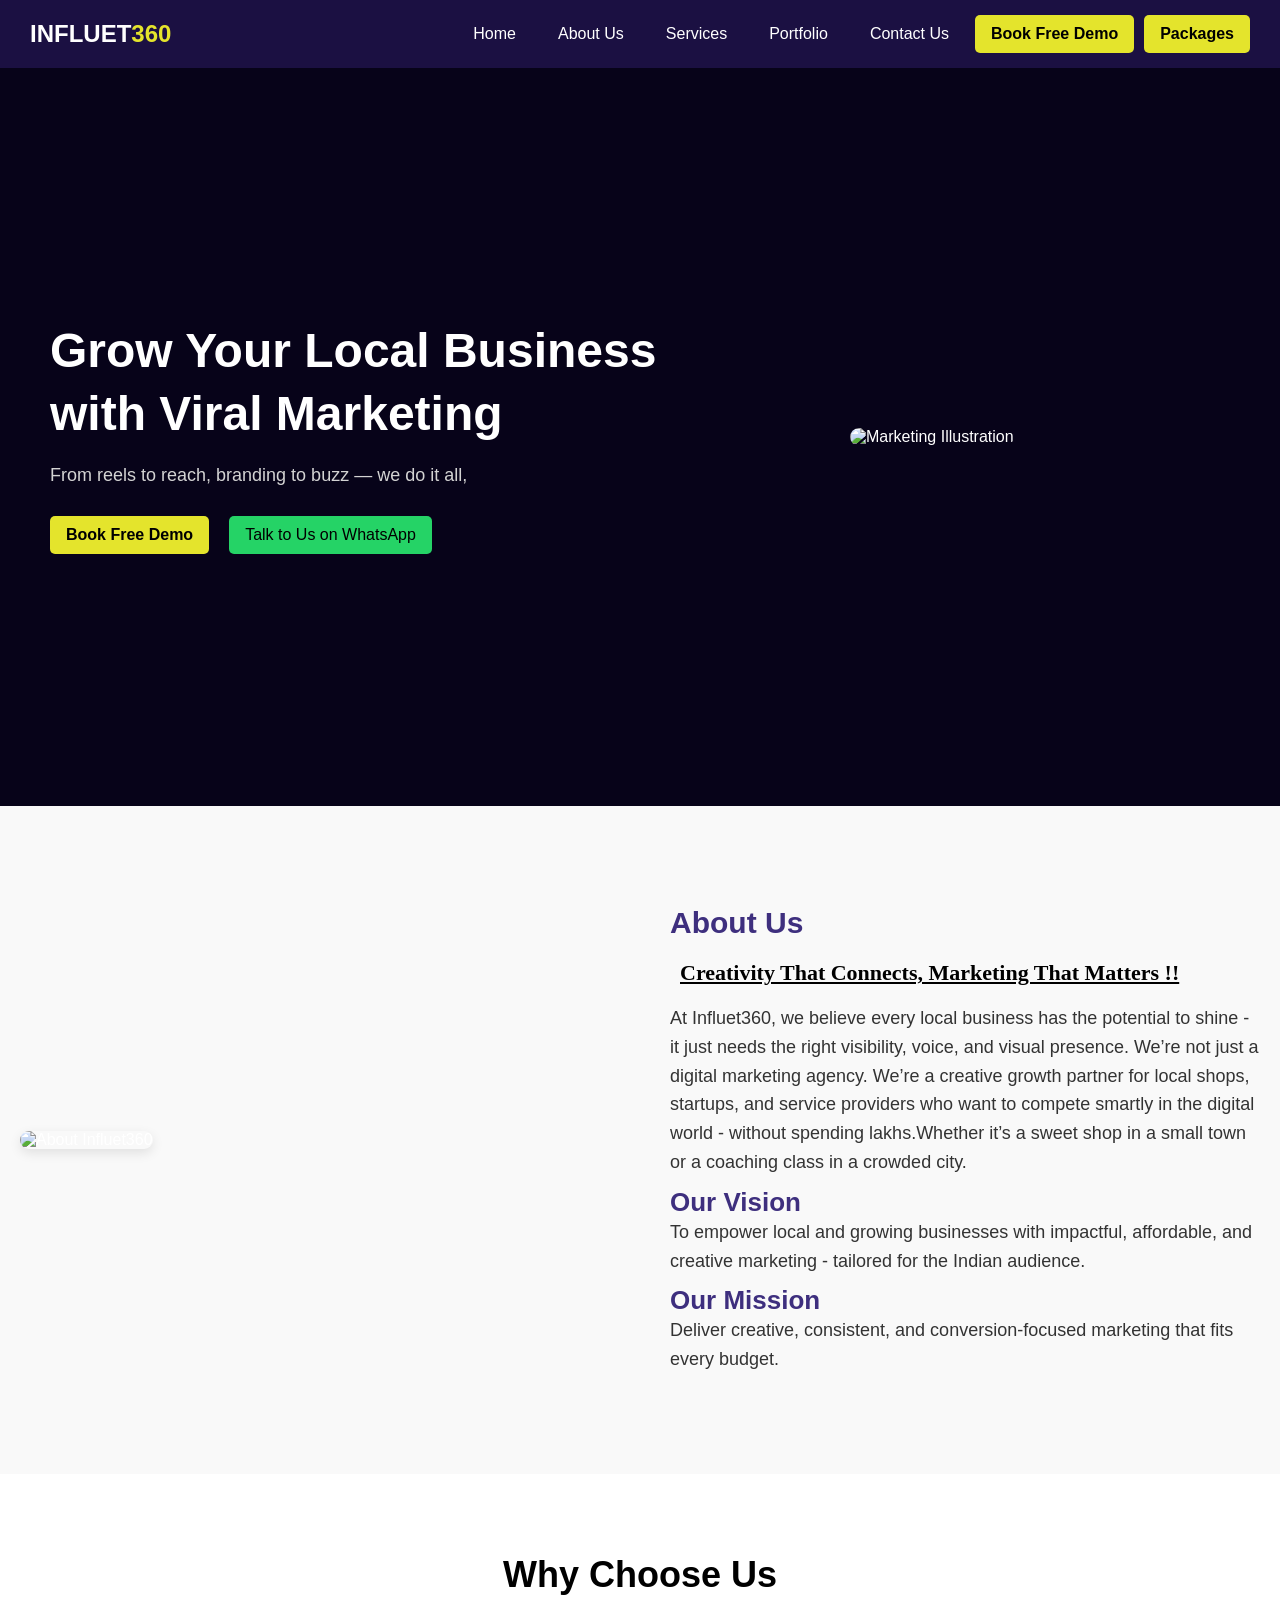
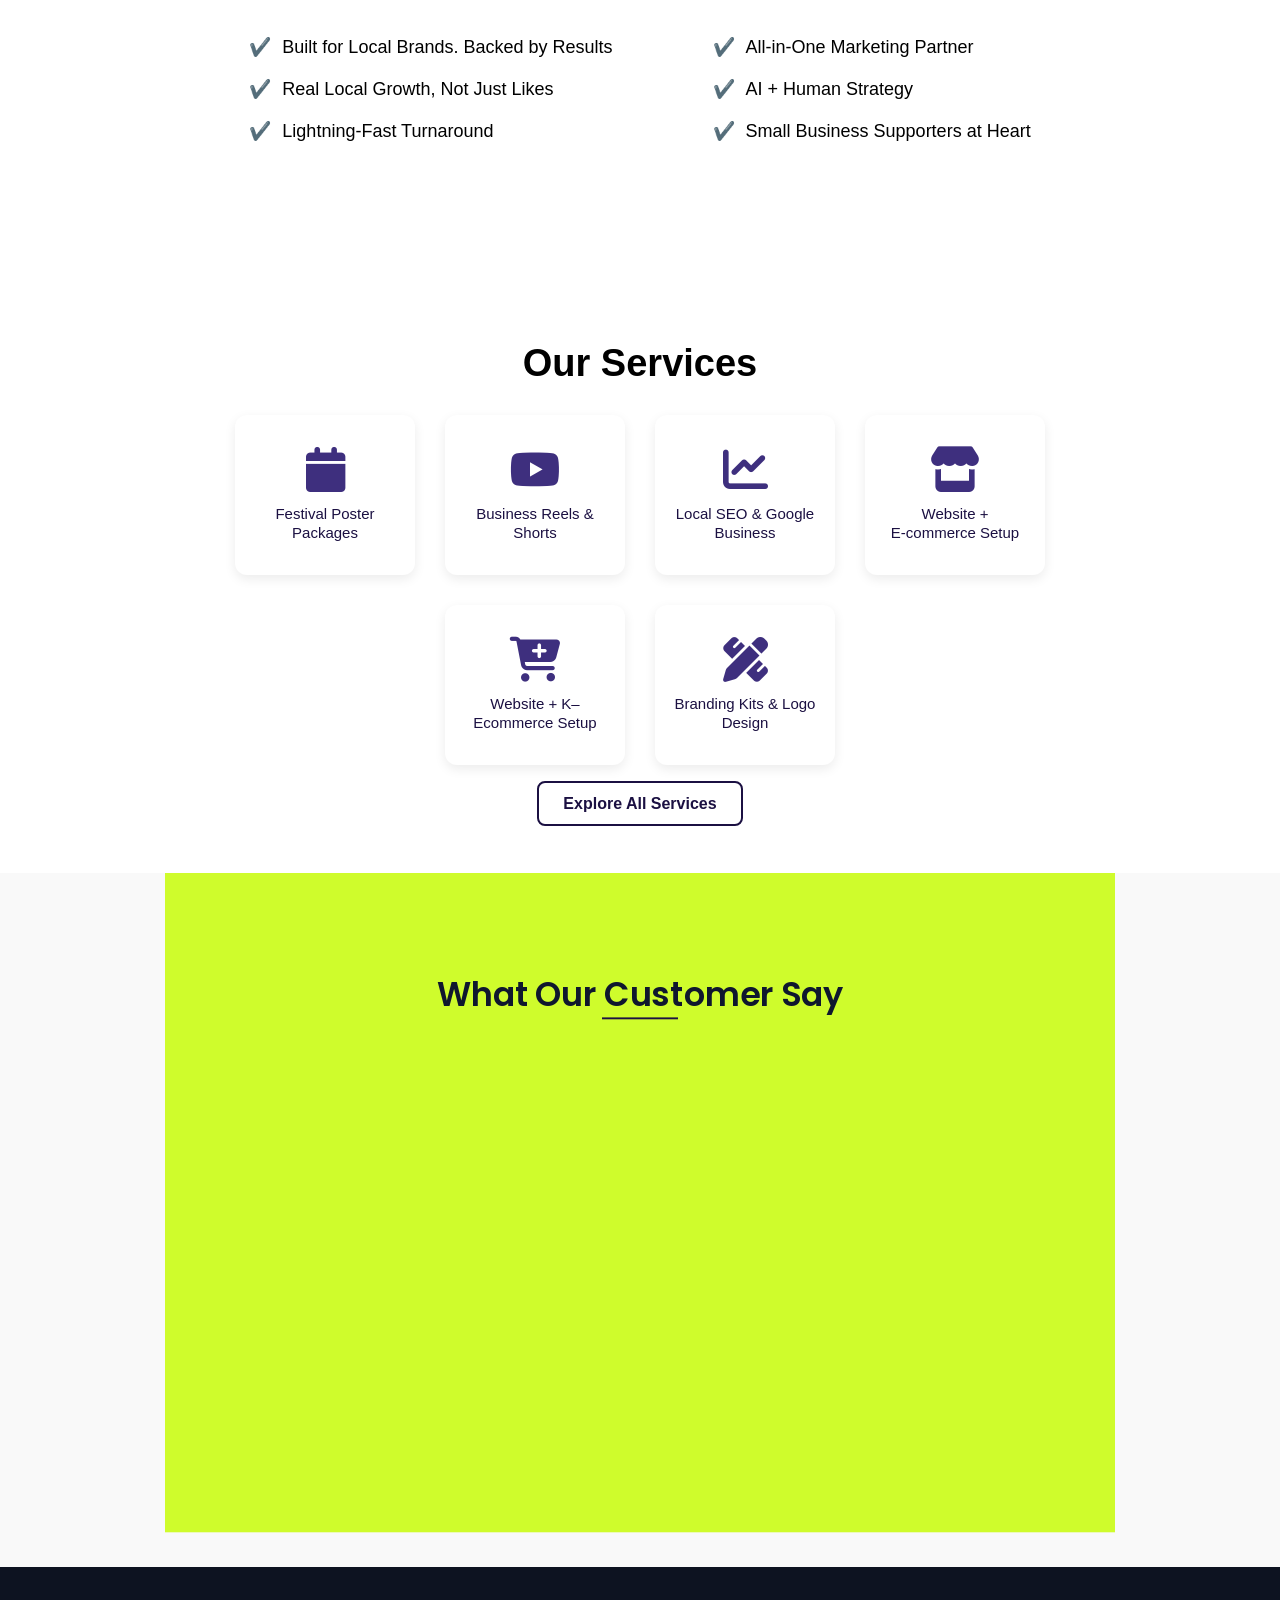
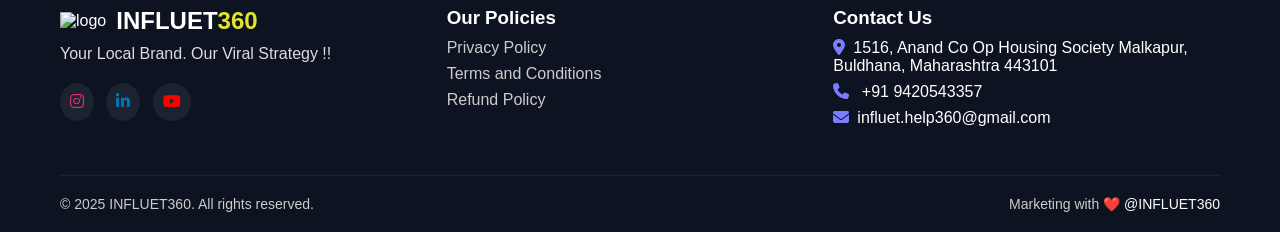
==== index10.html @ 8a913eda "Add HTML and CSS files" ====
<!-- Final One -->

<!DOCTYPE html>
<html lang="en">
<head>
  <meta charset="UTF-8" />
  <meta name="viewport" content="width=device-width, initial-scale=1.0" />
  <title>INFLUET360</title>
  <link href="https://cdn.jsdelivr.net/npm/remixicon@3.5.0/fonts/remixicon.css" rel="stylesheet">
  <link rel="stylesheet" href="style10.css" />
  <link rel="stylesheet" href="https://cdnjs.cloudflare.com/ajax/libs/font-awesome/6.4.0/css/all.min.css">

</head>
<header>
</header>
<body>
  <nav class="navbar">
    <div class="brand">
      <span class="influet">INFLUET</span><span class="three-sixty">360</span>
    </div>
    <div class="nav-links">
      <a href="#" class="btn white-btn">Home</a>
      <a href="#about" class="btn white-btn">About Us</a>
      <a href="#services" class="btn white-btn">Services</a>
      <a href="#portfolio" class="btn white-btn">Portfolio</a>
      <a href="#contact" class="btn white-btn">Contact Us</a>
      <a href="#" class="btn yellow-btn open-popup">Book Free Demo</a>

          <!-- Code for Get Demo Button -->

        <div class="overlay" id="popup">
            <div class="form-container">
            <span class="close-btn" id="closePopup">&times;</span>
            <h2>Get Free Demo</h2>
            <form>
                <input type="text" placeholder="Name" required />
                <input type="text" placeholder="Phone no" required />
                <input type="email" placeholder="Email" required />
                
                <button type="button" class="otp-btn">Send OTP</button>

                <div class="otp-row">
                    <input type="text" placeholder="Enter OTP" required />
                    <button type="button" class="verify-btn">Verify</button>
                </div>
                <button type="submit" class="submit-btn">Submit</button>
            </form>
            </div>
        </div>

      <a href="#" class="btn yellow-btn">Packages</a>
    </div>
  </nav>
  <section id="home" class="hero-section">
  <div class="hero-container">
    <div class="hero-content">
      <h1>Grow Your Local Business<br />with Viral Marketing</h1>
      <p>From reels to reach, branding to buzz — we do it all,</p>
      <div class="hero-buttons">
        <a href="#" class="btn yellow-btn open-popup">Book Free Demo</a>
        <a href="https://wa.me/919420543357?text=Hi%20Team%2C%20I%20am%20interested%20in%20a%20free%20demo" 
          class="btn outline-btn" 
          target="_blank">
          Talk to Us on WhatsApp
        </a>
      </div>
    </div>
    <div class="hero-image">
      <img src="Background2.jpeg" alt="Marketing Illustration" />
    </div>
  </div>
</section>


<section id="about" class="about-us">
  <div class="about-container">
    <div class="about-image">
      <img src="BGIMG.jpeg" alt="About Influet360" />
    </div>
    <div class="about-text">
      <h2>About Us</h2>
      <p1>
        Creativity That Connects, Marketing That Matters !!
      </p1>
      <br>
      <br>
      <p> 
          At Influet360, we believe every local business has the potential to shine - it just needs the right 
          visibility, voice, and visual presence. 
          We’re not just a digital marketing agency. We’re a creative growth partner for local shops, startups, 
          and service providers who want to compete smartly in the digital world - without spending lakhs.Whether it’s a sweet shop in a small town or a coaching class in a crowded city. 
      </p>
      <div class="vision-mission">
        <div class="vision">
          <h3>Our Vision</h3>
          <p>
            To empower local and growing businesses with impactful, affordable, and creative marketing - 
tailored for the Indian audience.
          </p>
        </div>
        <div class="mission">
          <h3>Our Mission</h3>
          <p>
            Deliver creative, consistent, and conversion-focused marketing that fits every budget.
          </p>
        </div>
      </div>
    </div>
  </div>
</section>


<section class="why-choose-us">
  <h2>Why Choose Us</h2>
  <div class="reasons">
    <ul>
      <li> Built for Local Brands. Backed by Results</li>
      <li> Real Local Growth, Not Just Likes</li>
      <li> Lightning-Fast Turnaround</li>
    </ul>
    <ul>
      <li> All-in-One Marketing Partner</li>
      <li> AI + Human Strategy</li>
      <li> Small Business Supporters at Heart</li>
    </ul>
  </div>
</section>


<section id="services" class="services-section">
  <h2>Our Services</h2>
  <div class="services-grid">
    <div class="service-card">
      <i class="fa-solid fa-calendar" style="font-size: 45px; color: #3E2F7E" ></i>
      <p>Festival Poster Packages</p>
    </div>
    <div class="service-card">
      <i class="fa-brands fa-youtube" style="font-size: 45px; color: #3E2F7E" ></i>
      <p>Business Reels & Shorts</p>
    </div>
    <div class="service-card">
      <i class="fa-solid fa-chart-line" style="font-size: 45px; color: #3E2F7E" ></i>
      <p>Local SEO & Google Business</p>
    </div>
    <div class="service-card">
      <i class="fa-solid fa-store" style="font-size: 45px; color: #3E2F7E" ></i>
      <p>Website +<br/>E-commerce Setup</p>
    </div>
    <div class="service-card">
      <i class="fa-solid fa-cart-plus" style="font-size: 45px; color: #3E2F7E" ></i>
      <p>Website + K–<br/>Ecommerce Setup</p>
    </div>
    <div class="service-card">
      <i class="fa-solid fa-pen-ruler" style="font-size: 45px; color: #3E2F7E" ></i>
      <p>Branding Kits & Logo Design</p>
    </div>
  </div>
  <div class="explore-btn-container">
    <a href="#" class="explore-btn">Explore All Services</a>
  </div>
</section>

<section id="portfolio" class="section_container">
  <h1>What Our Customer Say</h1>
  <div class="section_grid">

    <div class="section_card">
        <span><i class="ri-double-quotes-l"></i></span>
        <h4>LOVING</h4>
        <p>
          They understood our brand and created a stunning website design.
          Professional, responsive, and on-time delivery. Highly recommended
        </p>
        <img src="image.jpeg" alt="user">
        <h5>ABC</h5>
        <h6>MD</h6>

    </div>
    <div class="section_card">
        <span><i class="ri-double-quotes-l"></i></span>
        <h4>EXCELLENT</h4>
        <p>
          They understood our brand and created a stunning website design.
          Professional, responsive, and on-time delivery. Highly recommended
        </p>
        <img src="image.jpeg" alt="user">
        <h5>XYZ</h5>
        <h6>CEO</h6>
    </div>
    <div class="section_card">
        <span><i class="ri-double-quotes-l"></i></span>
        <h4>GOOD</h4>
        <p>
          They understood our brand and created a stunning website design.
          Professional, responsive, and on-time delivery. Highly recommended
        </p>
        <img src="image.jpeg" alt="user">
        <h5>MNO</h5>
        <h6>DEVELOPER</h6>
    </div>
  </div>
</section>

        <!-- <script>
            const closeBtn = document.getElementById("closePopup");
            const popup = document.getElementById("popup");

            closeBtn.addEventListener("click", () => {
                popup.style.display = "none";
            });
        </script> -->

          <script>
              const popup = document.getElementById("popup");
              const closeBtn = document.getElementById("closePopup");
              const openButtons = document.querySelectorAll(".open-popup");

              openButtons.forEach(button => {
                button.addEventListener("click", function(e) {
                  e.preventDefault();
                  popup.style.display = "flex";
                });
              });

              closeBtn.addEventListener("click", function() {
                popup.style.display = "none";
              });
          </script>

</body>

  <footer id="contact" class="footer">
    <div class="footer-top">
      <div class="footer-column">
        <div class="footer-logo">
          <img src="https://img.icons8.com/external-flat-icons-inmotus-design/67/000000/external-graduation-cap-education-flat-icons-inmotus-design.png" alt="logo">
          <h2><span class="influet">INFLUET</span><span class="three-sixty">360</span></h2>
        </div>
        <p class="footer-description">Your Local Brand. Our Viral Strategy !!</p>
        <div class="footer-social">
          <a href="#"><i class="fab fa-instagram" style="color: rgb(225, 48, 108)"></i></a>
          <a href="#"><i class="fab fa-linkedin-in" style="color: #0077B5"></i></a>
          <a href="#"><i class="fab fa-youtube" style="color: #FF0000"></i></a>
        </div>
      </div>

      <div class="footer-column">
        <h3>Our Policies</h3>
        <ul>
          <li><a href="#">Privacy Policy</a></li>
          <li><a href="#">Terms and Conditions</a></li>
          <li><a href="#">Refund Policy</a></li>
        </ul>
      </div>

      <div class="footer-column">
        <h3>Contact Us</h3>
        <ul class="contact-info">
          <li><i class="fas fa-location-dot"></i>1516, Anand Co Op Housing Society Malkapur, Buldhana, Maharashtra 443101</li>
          <li><i class="fas fa-phone"></i> +91 9420543357</li>
          <li><i class="fas fa-envelope"></i>influet.help360@gmail.com</li>
        </ul>
      </div>
    </div>

    <hr>

    <div class="footer-bottom">
      <p>© 2025 INFLUET360. All rights reserved.</p>
      <p>Marketing with <span class="heart">❤️</span> <a href="#">@INFLUET360</a></p>
    </div>
  </footer>
</html>
---- style10.css ----
@import url('https://fonts.googleapis.com/css2?family=Poppins:wght@400;500;600;700&display=swap');
* {
  margin: 0;
  padding: 0;
  box-sizing: border-box;
}

body {
  font-family: 'Poppins', sans-serif;
  background-color: #f9f9f9;
  margin: 0;
}

.navbar {
  background-color: #1B1042;
  display: flex;
  align-items: center;
  justify-content: space-between;
  position: sticky;
  top: 0;
  z-index: 1000;
  padding: 15px 30px;
  flex-wrap: nowrap;
  overflow-x: auto;
}

.brand {
  font-size: 24px;
  font-weight: bold;
  white-space: nowrap;
}

.influet {
  color: white;
}

.three-sixty {
  color: rgb(228, 228, 44);
}

.nav-links {
  display: flex;
  gap: 10px;
  flex-wrap: nowrap;
  overflow-x: auto;
}

.nav-links::-webkit-scrollbar {
  display: none;
}

.btn {
  padding: 10px 16px;
  text-decoration: none;
  border-radius: 5px;
  font-size: 16px;
  transition: transform 0.2s ease;
  white-space: nowrap;
  cursor: pointer;
}

.btn:hover {
  transform: scale(1.07);
  filter: contrast(100%);
  text-decoration: underline;
}

.yellow-btn {
  background-color: rgb(228, 228, 44);
  color: black;
  font-weight: bold;
}

.white-btn {
  background: transparent;
  color: white;
  font-weight: 500;
  /* text-decoration: underline white; */
  text-decoration: none;
}

@media (max-width: 768px) {
  .navbar {
     padding: 8px 12px;
     position: relative;
  }


  .nav-links {
    flex-direction: column;
    gap: 2px;
    width: 100%;
    display: flex;
  }

  .btn {
     font-size: 13px;
    padding: 5px 8px;
  }

  nav {
    position: relative;
  }

  .brand {
    font-size: 18px;
  }

}

/* Home Page */

.hero-section {
  background-color: #070319;
  color: white;
  padding: 80px 50px;
  min-height: 82vh;
  display: flex;
  align-items: center;
}

.hero-container {
  display: flex;
  justify-content: space-between;
  align-items: center;
  gap: 40px;
  flex-wrap: wrap;
  width: 100%;
}

.hero-content {
  flex: 2;
  max-width: 800px;
}

.hero-content h1 {
  font-size: 48px;
  font-weight: bold;
  line-height: 1.3;
  margin-bottom: 20px;
}

.hero-content p {
  font-size: 18px;
  color: #d3d3d3;
  margin-bottom: 30px;
}

.hero-buttons {
  display: flex;
  gap: 20px;
  flex-wrap: wrap;
}

.outline-btn {
  border: 0px solid black;
  background: transparent;
  color: black;
  font-weight: 500;
  background-color: #25D366;  /* WhatsApp green for padding */
}

.hero-image {
  flex: 1;
  max-width: 100%;
}

.hero-image img {
  width: 100%;
  height: auto;
  border-radius: 10px;
}

@media (max-width: 768px) {
  .hero-content h1 {
    font-size: 32px;
  }

  .hero-content p {
    font-size: 16px;
  }

  .hero-buttons {
    flex-direction: column;
    gap: 10px;
  }

  .hero-image {
    max-width: 100%;
    flex: 1;
    /* min-width: 350px; */
  }

  .hero{
    margin-top: 0;
    padding-top: 0;
  }
}

/* About-Us  */

.about-us {
  background: url('Background.jpeg') center/cover no-repeat;
  color: white;
  padding: 100px 20px;
}


.about-container {
  display: flex;
  flex-wrap: wrap;
  align-items: center;
  max-width: 1300px;
  margin: 0 auto;
  gap: 60px;
}

.about-image {
  flex: 1;
  min-width: 350px;
}

.about-image img {
  width: 100%;
  height: auto;
  border-radius: 12px;
  box-shadow: 0 4px 12px rgba(0, 0, 0, 0.1);
}

.about-text {
  flex: 1;
  min-width: 300px;
}

.about-text h2 {
  font-size: 30px;
  margin-bottom: 20px;
  color: #3E2F7E;
  margin-top: 0px;
}

.about-text p1{
  font-size: 22px;
  text-decoration: underline;
  margin-bottom: 20px;
  color: black;
  margin-top: 0px;
  font-weight: bold;
  font-family: 'Abril Fatface', cursive;
  padding: 10px 10px 10px 10px;

  background-image: url('BG2.jpeg'); /* Replace with your image path */
  background-size: cover;
  background-position: center;
  background-repeat: no-repeat;
}

.about-text p{
  font-size: 18px;
  line-height: 1.6;
  color: #333;
}

.vision-mission h3 {
  font-size: 26px;
  margin-top: 10px;
  color: #3E2F7E;
}

.vision-mission p {
  font-size: 18px;
  line-height: 1.6;
  color: #333;
}

/* Responsive Design */
@media (max-width: 768px) {
  .about-us{
    padding: 60px 15px;
  }

  .about-text{
    text-align: center;
  }

  .about-container {
    flex-direction: column;
    text-align: center;
  }

  .about-text h2 {
    font-size: 24px;
  }

  .vision-mission h3 {
    font-size: 20px;
  }

  .about-text p, .vision-mission p{
    text-align: center;
    font-size: 16px;
  }
}

/* Why Us */

.why-choose-us {
  background-color: white;
  padding: 80px 40px;
  text-align: center;
  color: black;
}

.why-choose-us h2 {
  font-size: 36px;
  font-weight: bold;
  margin-bottom: 40px;
  color: black;
}

.reasons {
  display: flex;
  justify-content: center;
  gap: 100px;
  flex-wrap: wrap;
}

.reasons ul {
  list-style: none;
  padding: 0;
  text-align: left;
}

.reasons li {
  font-size: 18px;
  margin-bottom: 20px;
  color: black;
}

.reasons li::before {
  content: '✔️ ';
  margin-right: 6px;
}

@media (max-width: 768px) {
  .why-choose-us {
    padding: 40px 20px;
  }

  .why-choose-us h2 {
    font-size: 28px;
  }

  .reasons {
    flex-direction: column;
    gap: 20px;
    align-items: center;
  }

  .reasons ul {
    text-align: center;
  }
}

/* Services */

.services-section {
  padding: 60px 40px;
  background-color: white;
  text-align: center;
}

.services-section h2 {
  font-size: 38px;
  margin-bottom: 30px;
  color: #1B1042;
  color: black;
  margin-top: 40px;
}

.services-grid {
  display: flex;
  flex-wrap: wrap;
  gap: 30px;
  justify-content: center;
  max-width: 900px;
  margin: 0 auto;
}

.service-card { 
  width: 180px;
  height: 160px;
  background-color: #ffffff;
  border-radius: 12px;
  box-shadow: 0 4px 12px rgba(0, 0, 0, 0.08);
  display: flex;
  flex-direction: column;
  align-items: center;
  justify-content: center;
  text-align: center;
  padding: 15px;
  transition: transform 0.3s ease;
}

.service-card i {
  font-size: 40px;
  color: #3E2F7E;
  margin-bottom: 12px;
}

.service-card img {
  width: 50px;
  height: 50px;
  margin-bottom: 15px;
}

.service-card p {
  font-size: 15px;
  font-weight: 500;
  color: #1B1042;
  margin: 0;
  line-height: 1.3;
}

.service-card:hover {
  transform: translateY(-6px);
}

.explore-btn-container {
  margin-top: 30px;
}

.explore-btn {
  padding: 12px 24px;
  border: 2px solid #1B1042;
  color: #1B1042;
  text-decoration: none;
  font-weight: bold;
  border-radius: 8px;
  transition: background-color 0.3s;
  background-color: white;
}

.explore-btn:hover {
  background-color: #1B1042;
  color: white;
}

/* Portfolio */

.section_container{
    font-family: 'Poppins', sans-serif;
    background-color: #cffc2c;
    max-width: 1000px;
    margin: auto;
    text-align: center;

    transform: scale(0.95);
    transform-origin: top center;

    padding: 1rem 0.5rem;
}

.section_container h1{
    position: relative;
    font-size: 2.2rem;
    font-weight: 600;
    color: #0f172e;
    margin-top: 85px;
    margin-bottom: 1.5rem;
}

.section_container h1::after{
    position: absolute;
    content: "";
    left: 50%;
    bottom: 0;
    transform: translateX(-50%);
    height: 2px;
    width: 5rem;
    background-color: #1B1042;
}

.section_grid{
    display: grid;
    grid-template-columns: repeat(3, 1fr);
    gap: 2rem;
    position: relative;
    display: flex;
    justify-content: center;
    align-items: center;
    height: auto;
    min-height: 500px;
    overflow: hidden;
}

.section_card{
    isolation: isolate;
    overflow: hidden;
    background-color: white;
    border-radius: 5px;
    box-shadow: 5px 5px 10px rgba(0,0,0,.1);
    opacity: 0;
    transform: scale(0.9);
    transition: all 0.1s ease-in-out;
    animation: cardCycle 6s infinite ease-in-out;
    max-width: 100%;
    width: 100%;
    box-sizing: border-box;
    padding: 4rem 1.5rem 1.5rem;
}

.section_card:nth-child(1) { animation-delay: 0s; }
.section_card:nth-child(2) { animation-delay: 2s; }
.section_card:nth-child(3) { animation-delay: 4s; }

@keyframes cardCycle {
  0% {
    opacity: 0;
    transform: scale(0.9);
    z-index: 1;
  }
  5% {
    opacity: 1;
    transform: scale(1);
    z-index: 2;
  }
  30% {
    opacity: 1;
    transform: scale(1);
    z-index: 2;
  }
  35% {
    opacity: 0;
    transform: scale(0.9);
    z-index: 1;
  }
  100% {
    opacity: 0;
    transform: scale(0.9);
    z-index: 1;
  }
}

.section_grid:hover .section_card {
  animation-play-state: paused;
}

.section_card::before{
    position: absolute;
    content: "";
    top: 0;
    left: 0;
    transform: translate(-50%, -50%);
    width: 75%;
    aspect-ratio: 1;
    border-radius: 100%;
    background-color: #1B1042;
    z-index: -1;
    transition: 0.5s;
}

.section_card span{
    position: absolute;
    top: 0;
    left: 0;
    color: white;
    padding: 0.5rem;
    font-size: 2.5rem;
}

.section_card h4{
    font-weight: 600;
    color: #1B1042;
    transition: 0.3s;
    margin-top: 3rem;
    margin-bottom: 0.75rem;
    font-size: 1.4rem;
}

.section_card p{
    color: #94a3b8;
    transition: 0.3s;
    margin-bottom: 1.5rem; 
}

.section_card img{
    border-radius: 100%;
    border: 2px solid #1B1042;
    transition: 0.3s;

    margin-bottom: 0.5rem;
    max-width: 80px; 
}

.section_card h5{
    font-size: 1.25rem;
    font-weight: 600;
    color: #1B1042;
    transition: 0.3s;
}

.section_card h6{
    font-size: 1rem;
    font-weight: 400;
    color: #94a3b8;
    transition: 0.3s;
}

@media (max-width: 768px) {
  .services-section {
    padding: 40px 15px;
  }

  .section_container {
    transform: scale(1);
    padding: 1.5rem 1rem;
  }

  .section_container h1 {
    font-size: 1.8rem;
  }

  .section_grid {
    flex-direction: column;
    min-height: 450px;
    gap: 20px;
  }

  .section_card {
    width: 90%;
    margin: auto;
    max-height: 300px;
  }
}

/* Contact-Us */

.footer-contact {
  color: black;
  font-family: 'Segoe UI', sans-serif;
  padding: 20px;
}

.footer-contact h3 {
  font-size: 18px;
  font-weight: 600;
  margin-bottom: 15px;
}

.footer-contact ul {
  list-style: none;
  padding: 0;
  margin: 0;
}

.footer-contact li {
  display: flex;
  align-items: center;
  margin-bottom: 10px;
  font-size: 15px;
}

.footer-contact i {
  color: #8b9af3;
  margin-right: 10px;
  font-size: 16px;
}

body {
  margin: 0;
  font-family: 'Segoe UI', sans-serif;
  background-color: #f9f9f9;
}

.footer {
  background-color: #0D1321;
  color: #fff;
  padding: 40px 60px 20px;
}

.footer-top {
  display: flex;
  flex-wrap: wrap;
  justify-content: space-between;
}

.footer-column {
  flex: 1;
  min-width: 250px;
  margin-bottom: 20px;
}

.footer-logo {
  display: flex;
  align-items: center;
  gap: 10px;
}

.footer-logo h2 {
  color: #7C7CFF;
  margin: 0;
}

.footer-description {
  margin: 10px 0 20px;
  color: #dcdcdc;
}

.footer-social a {
  display: inline-block;
  background-color: #1c2230;
  padding: 10px;
  margin-right: 8px;
  border-radius: 50%;
  color: white;
  font-size: 16px;
  transition: background 0.3s;
}

.footer-social a:hover {
  background-color: #2c3550;
}

.footer-column h3 {
  margin-bottom: 10px;
  color: #fff;
}

.footer-column ul {
  list-style: none;
  padding: 0;
}

.footer-column ul li {
  margin: 8px 0;
}

.footer-column ul li a {
  color: #ccc;
  text-decoration: none;
  transition: color 0.3s;
}

.footer-column ul li a:hover {
  color: #fff;
}

.contact-info i {
  margin-right: 8px;
  color: #7C7CFF;
}

hr {
  border: none;
  border-top: 1px solid #1e2230;
  margin: 20px 0;
}

.footer-bottom {
  display: flex;
  justify-content: space-between;
  flex-wrap: wrap;
  font-size: 14px;
  color: #ccc;
}

.footer-bottom .heart {
  color: red;
}

.footer-bottom a {
  color: #fff;
  text-decoration: none;
}

.footer-bottom a:hover {
  text-decoration: underline;
}

@media (max-width: 768px) {
  .footer-contact {
    padding: 15px;
    text-align: center;
  }

  .footer-contact h3 {
    font-size: 16px;
  }

  .footer-contact li {
    font-size: 14px;
    justify-content: center;
  }
}

/* ===================== */
/* Form - Get Free Demo */
/* ===================== */

.form-container {
  background-color: #16C47F;
  padding: 2rem;
  border: 1px solid #000;
  width: 300px;
  box-sizing: border-box;
  font-family: Arial, sans-serif;
}

.form-container h2 {
  background-color: white;
  padding: 0.5rem;
  text-align: center;
  font-size: 1.2rem;
  margin-bottom: 1rem;
  border: 1px solid #000;
}

.form-container input {
  width: 100%;
  padding: 0.5rem;
  margin-bottom: 1rem;
  border: 1px solid #000;
  box-sizing: border-box;
}

.otp-btn {
  /* background-color: #ff0000; */
  padding: 0.5rem 1rem;
  border: 1px solid #000;
  cursor: pointer;
  margin-bottom: 1rem;
  display: block;
}

.otp-row {
  display: flex;
  justify-content: space-between;
  gap: 0.5rem;
  margin-bottom: 1rem;
}

.otp-row input {
  flex: 1;
}

.verify-btn {
  /* background-color: #ff0000; */
  border: 1px solid #000;
  padding: 0.5rem 1rem;
  cursor: pointer;
}

.submit-btn {
  background-color: #09ff2a;
  color: white;
  width: 100%;
  padding: 0.7rem;
  border: 1px solid #000;
  cursor: pointer;
  font-weight: bold;
}

.form-container {
  background-color: #FFFBDE;
  padding: 2rem;
  border: 1px solid #000;
  width: 300px;
  box-sizing: border-box;
  font-family: Arial, sans-serif;
  box-shadow: 0 0 15px rgba(0, 0, 0, 0.4);
  border-radius: 8px;
  position: relative;
}

.form-container h2 {
  background-color: #096B68;
  padding: 0.5rem;
  text-align: center;
  font-size: 1.3rem;
  margin-bottom: 1rem;
  border: 1px solid #000;
  color: white;
}

.form-container input {
  width: 100%;
  padding: 0.5rem;
  margin-bottom: 1rem;
  border: 1px solid #000;
  box-sizing: border-box;
}

.otp-btn {
  background-color: #90D1CA;
  padding: 0.5rem 1rem;
  border: 1px solid #000;
  cursor: pointer;
  margin-bottom: 1rem;
  display: block;
  color: black;
}

.otp-row {
  display: flex;
  justify-content: space-between;
  gap: 0.5rem;
  margin-bottom: 1rem;
}

.otp-row input {
  flex: 1;
}

.verify-btn {
  background-color: #90D1CA;
  border: 1px solid #000;
  padding: 0.5rem 1rem;
  cursor: pointer;
  color: black;
  font-size: 0.85rem;         /* Slightly smaller font */
  line-height: 1;             /* Prevent extra height */
  height: auto;               /* Ensure it's not constrained */
  margin-bottom: 1rem;
}

.submit-btn {
  background-color: #129990;
  color: white;
  width: 100%;
  padding: 0.7rem;
  border: 1px solid #000;
  cursor: pointer;
  font-weight: bold;
  color: white;
  font-size: 18px;
}

/* Fullscreen overlay to center the form and blur background */
.overlay {
  position: fixed;
  top: 0;
  left: 0;
  width: 100%;
  height: 100%;
  backdrop-filter: blur(6px);
  background-color: rgba(0, 0, 0, 0.2); /* slight dark overlay */
  display: none;
  align-items: center;
  justify-content: center;
  z-index: 999;
  display: none;
}

.close-btn {
  position: absolute;
  top: 10px;
  right: 15px;
  font-size: 1.5rem;
  font-weight: bold;
  color: #000;
  cursor: pointer;
  background: rgb(255, 77, 77);
  border-radius: 50%;
  width: 30px;
  height: 30px;
  text-align: center;
  line-height: 28px;
  border: 1px solid #000;
}
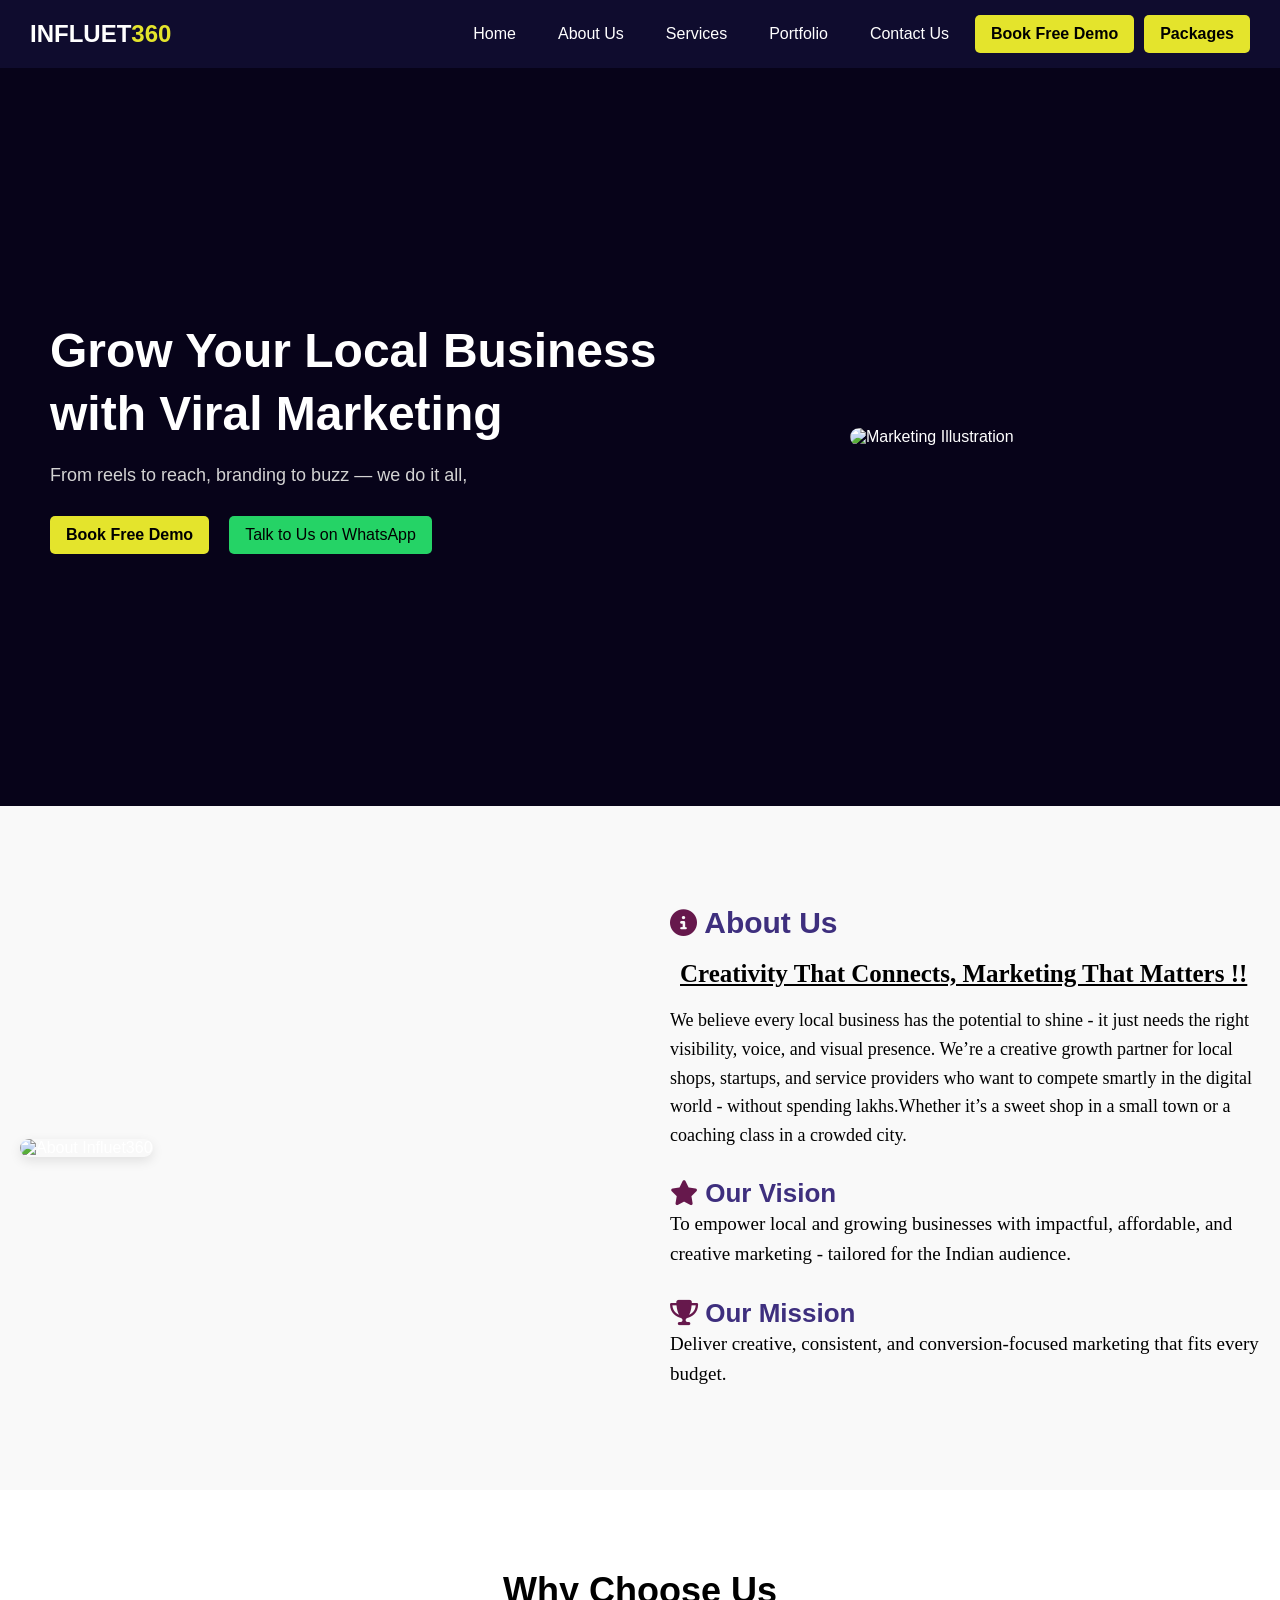
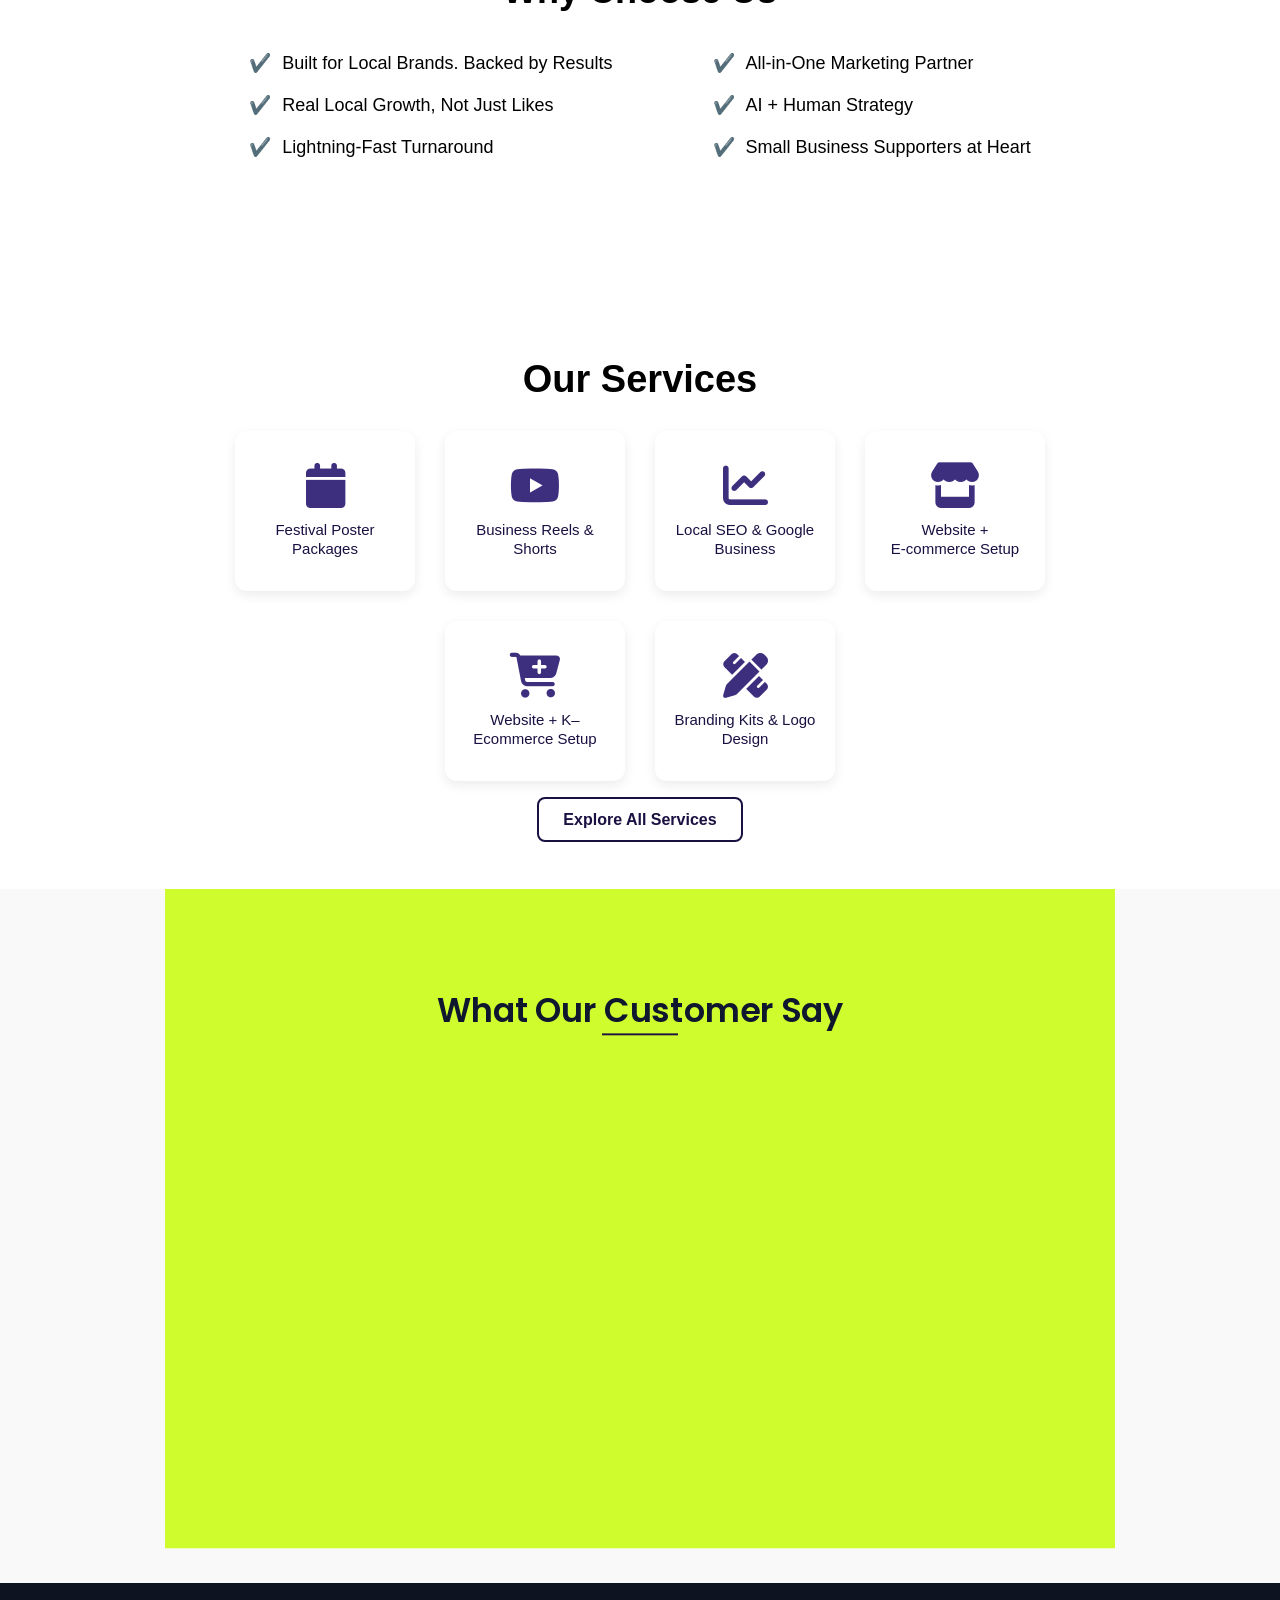
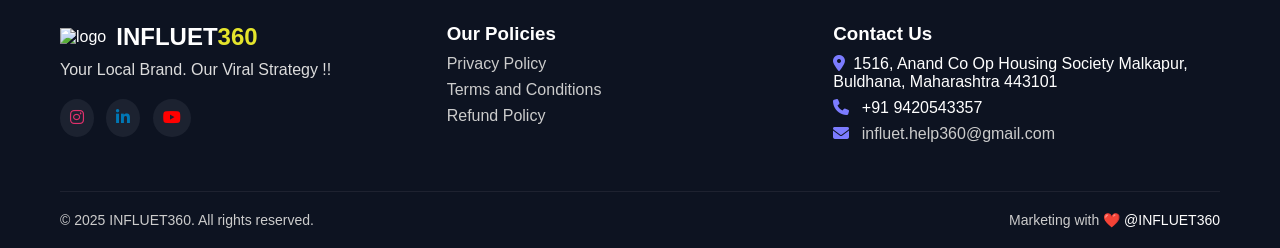
==== commit d14e5abe: "Updated files with new changes" ====
--- a/index10.html
+++ b/index10.html
@@ -1,4 +1,4 @@
-<!-- Final One -->
+<!-- Final One after morning-->
 
 <!DOCTYPE html>
 <html lang="en">
@@ -51,6 +51,7 @@
       <a href="#" class="btn yellow-btn">Packages</a>
     </div>
   </nav>
+
   <section id="home" class="hero-section">
   <div class="hero-container">
     <div class="hero-content">
@@ -78,28 +79,29 @@
       <img src="BGIMG.jpeg" alt="About Influet360" />
     </div>
     <div class="about-text">
-      <h2>About Us</h2>
+      <h2><i class="fa-solid fa-circle-info" style="font-size: 27px; color: #66184c"></i> About Us</h2>
       <p1>
         Creativity That Connects, Marketing That Matters !!
       </p1>
       <br>
       <br>
       <p> 
-          At Influet360, we believe every local business has the potential to shine - it just needs the right 
-          visibility, voice, and visual presence. 
-          We’re not just a digital marketing agency. We’re a creative growth partner for local shops, startups, 
+          We believe every local business has the potential to shine - it just needs the right 
+          visibility, voice, and visual presence. We’re a creative growth partner for local shops, startups, 
           and service providers who want to compete smartly in the digital world - without spending lakhs.Whether it’s a sweet shop in a small town or a coaching class in a crowded city. 
       </p>
+      <br>
       <div class="vision-mission">
         <div class="vision">
-          <h3>Our Vision</h3>
+          <h3><i class="fa-solid fa-star" style="font-size: 25px; color: #66184c"></i> Our Vision</h3>
           <p>
             To empower local and growing businesses with impactful, affordable, and creative marketing - 
 tailored for the Indian audience.
           </p>
         </div>
+        <br>
         <div class="mission">
-          <h3>Our Mission</h3>
+          <h3><i class="fa-solid fa-trophy" style="font-size: 25px; color: #66184c" ></i> Our Mission</h3>
           <p>
             Deliver creative, consistent, and conversion-focused marketing that fits every budget.
           </p>
@@ -258,7 +260,13 @@
         <ul class="contact-info">
           <li><i class="fas fa-location-dot"></i>1516, Anand Co Op Housing Society Malkapur, Buldhana, Maharashtra 443101</li>
           <li><i class="fas fa-phone"></i> +91 9420543357</li>
-          <li><i class="fas fa-envelope"></i>influet.help360@gmail.com</li>
+          <li>
+            <i class="fas fa-envelope"></i>
+              <a href="https://mail.google.com/mail/?view=cm&to=influet.help360@gmail.com" target="_blank">
+                influet.help360@gmail.com
+              </a>
+          </li>
+          <!-- <li><i class="fas fa-envelope"></i>influet.help360@gmail.com</li> -->
         </ul>
       </div>
     </div>
--- a/style10.css
+++ b/style10.css
@@ -5,6 +5,10 @@
   box-sizing: border-box;
 }
 
+html {
+  scroll-behavior: smooth;
+}
+
 body {
   font-family: 'Poppins', sans-serif;
   background-color: #f9f9f9;
@@ -12,7 +16,7 @@
 }
 
 .navbar {
-  background-color: #1B1042;
+  background-color: #0f0c2e;
   display: flex;
   align-items: center;
   justify-content: space-between;
@@ -62,7 +66,7 @@
 .btn:hover {
   transform: scale(1.07);
   filter: contrast(100%);
-  text-decoration: underline;
+  /* text-decoration: underline; */
 }
 
 .yellow-btn {
@@ -75,8 +79,25 @@
   background: transparent;
   color: white;
   font-weight: 500;
-  /* text-decoration: underline white; */
-  text-decoration: none;
+  position: relative;
+  display: inline-block;
+  padding-bottom: 5px;
+  transition: color 0.2s ease;
+}
+
+.white-btn::after {
+  content: "";
+  position: absolute;
+  left: 0;
+  bottom: 0;
+  height: 3.5px;
+  width: 0;
+  background-color: white;
+  transition: width 0.8s ease;
+}
+
+.white-btn:hover::after {
+  width: 100%;
 }
 
 @media (max-width: 768px) {
@@ -240,16 +261,17 @@
 }
 
 .about-text p1{
-  font-size: 22px;
+  font-size: 25px;
   text-decoration: underline;
   margin-bottom: 20px;
   color: black;
   margin-top: 0px;
   font-weight: bold;
-  font-family: 'Abril Fatface', cursive;
+  /* font-family: 'Abril Fatface', cursive; */
+  font-family: 'Fira Sans';
   padding: 10px 10px 10px 10px;
 
-  background-image: url('BG2.jpeg'); /* Replace with your image path */
+  /* background-image: url('BG2.jpeg'); */
   background-size: cover;
   background-position: center;
   background-repeat: no-repeat;
@@ -258,7 +280,8 @@
 .about-text p{
   font-size: 18px;
   line-height: 1.6;
-  color: #333;
+  color: #000000;
+  font-family: 'Abril Fatface', cursive;
 }
 
 .vision-mission h3 {
@@ -268,9 +291,10 @@
 }
 
 .vision-mission p {
-  font-size: 18px;
+  font-size: 19px;
   line-height: 1.6;
-  color: #333;
+  color: #000000;
+  font-family: 'Abril Fatface', cursive;
 }
 
 /* Responsive Design */
